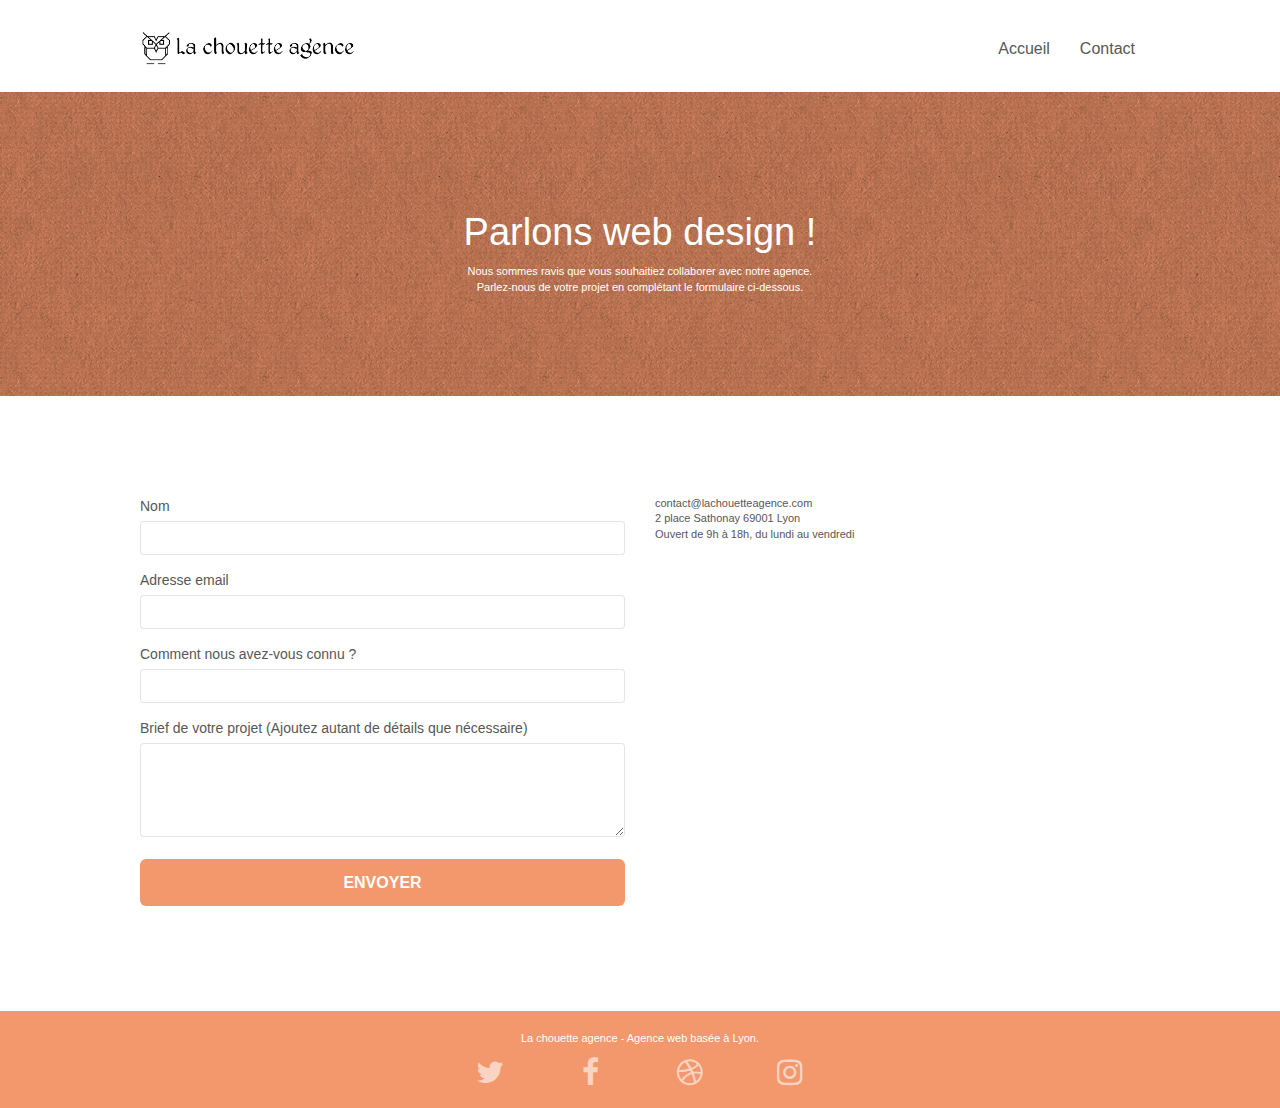
==== page2.html @ 2442f398 "modif nom de la page; meta description; couleur h1" ====
<!doctype html>
<html lang="fr">
<head>
    <meta charset="utf-8">
    <meta name="keywords" content="">
    <meta name="description" content="contactez La chouette agence Lyon celle qu'il vous faut !">
    <meta name="viewport" content="width=device-width, initial-scale=1.0, viewport-fit=cover">
    <link rel="shortcut icon" type="image/png" href="favicon.jpg">
    
	<link rel="stylesheet" type="text/css" href="./css/bootstrap.css">
	<link rel="stylesheet" type="text/css" href="style.css">
	<link rel="stylesheet" type="text/css" href="./css/font-awesome.css">
	<link rel="stylesheet" type="text/css" href="./css/et-line.css">
	
    
	<script src="./js/jquery-2.1.0.js"></script>
	<script src="./js/bootstrap.js"></script>
	<script src="./js/blocs.js"></script>
	<script src="./js/jqBootstrapValidation.js"></script>
	<script src="./js/formHandler.js"></script>
    <title>Contact</title>

    
<!-- Analytics -->
 
<!-- Analytics END -->
    
</head>
<body>
<!-- Principal conteneur -->
<div class="page-container">
    
<!-- bloc-0 -->
<div class="bloc bgc-white l-bloc " id="bloc-0">
	<div class="container bloc-sm">
		<nav class="navbar row">
			<div class="navbar-header">
				<a class="navbar-brand" href="index.html"><img src="img/la-chouette-agence.png" alt="atlanta web design logo" height="40" /></a>
				<button id="nav-toggle" type="button" class="ui-navbar-toggle navbar-toggle" data-toggle="collapse" data-target=".navbar-1">
					<span class="sr-only">Toggle navigation</span><span class="icon-bar"></span><span class="icon-bar"></span><span class="icon-bar"></span>
				</button>
			</div>
			<div class="collapse navbar-collapse navbar-1 special-dropdown-nav">
				<ul class="site-navigation nav navbar-nav">
					<li>
						<a href="index.html">Accueil</a>
					</li>
					<li>
					</li>
					<li>
						<a href="page2.html">Contact</a>
					</li>
				</ul>
			</div>
		</nav>
	</div>
</div>
<!-- bloc-0 END -->

<!-- bloc-6 -->
<div class="bloc bg-dots-bg bg-repeat bgc-atomic-tangerine d-bloc bloc-bg-texture texture-paper" id="bloc-6">
	<div class="container bloc-lg">
		<div class="row">
			<div class="col-sm-12">
				<h1 class="text-center hero-bloc-text tc-white">
					Parlons web design !
				</h1>
				<p class="text-center mg-lg tc-white tight-width-whitespace">
					Nous sommes ravis que vous souhaitiez collaborer avec notre agence.<br>
					Parlez-nous de votre projet en complétant le formulaire ci-dessous.
				</p>
			</div>
		</div>
	</div>
</div>
<!-- bloc-6 END -->

<!-- bloc-7 -->
<div class="bloc bgc-white l-bloc" id="bloc-7">
	<div class="container bloc-lg">
		<div class="row">
			<div class="col-sm-6">
				<form id="form_1" novalidate success-msg="Your message has been sent." fail-msg="Sorry it seems that our mail server is not responding, Sorry for the inconvenience!">
					<div class="form-group">
						<label>
							Nom
						</label>
						<input id="name" class="form-control" required />
					</div>
					<div class="form-group">
						<label>
							Adresse email
						</label>
						<input id="email" class="form-control" type="email" required />
					</div>
					<div class="form-group">
						<label>
							Comment nous avez-vous connu ?
						</label>
						<input class="form-control" type="email" required id="input_504" />
					</div>
					<div class="form-group">
						<label>
							Brief de votre projet (Ajoutez autant de détails que nécessaire)<br>
						</label><textarea id="message" class="form-control" rows="4" cols="50" required></textarea>
					</div> 
					<button class="bloc-button btn btn-lg btn-block cta-hero btn-atomic-tangerine" type="submit">
						Envoyer
					</button>
				</form>
			</div>
			<div class="col-sm-6">
				<p>
					contact@lachouetteagence.com<br>2 place Sathonay 69001 Lyon<br>Ouvert de 9h à 18h, du lundi au vendredi<br>
				</p>
			</div>
		</div>
	</div>
</div>
<!-- bloc-7 END -->

<!-- ScrollToTop Button -->
<a class="bloc-button btn btn-d scrollToTop" onclick="scrollToTarget('1')"><span class="fa fa-chevron-up"></span></a>
<!-- ScrollToTop Button END-->


<!-- Footer - bloc-8 -->
<div class="bloc bgc-atomic-tangerine d-bloc" id="bloc-8">
	<div class="container bloc-sm">
		<div class="row">
			<div class="col-sm-12">
				<p class="text-center white">
					La chouette agence - Agence web basée à Lyon.<br>
				</p>
				<div class="row row-no-gutters social">
					<div class="col-sm-3">
						<div class="text-center">
							<a class="social" href="index.html"><span class="fa fa-twitter icon-md"></span></a>
						</div>
					</div>
					<div class="col-sm-3">
						<div class="text-center">
							<a class="social" href="index.html"><span class="fa fa-facebook icon-md"></span></a>
						</div>
					</div>
					<div class="col-sm-3">
						<div class="text-center">
							<a class="social" href="index.html"><span class="fa fa-dribbble icon-md"></span></a>
						</div>
					</div>
					<div class="col-sm-3">
						<div class="text-center">
							<a class="social" href="index.html"><span class="fa fa-instagram icon-md"></span></a>
						</div>
					</div>
				</div>
			</div>
		</div>
	</div>
</div>
<!-- Footer - bloc-8 END -->

</div>
<!-- Principal conteneur END -->
    

</body>
</html>
---- style.css ----
body {
    margin: 0;
    padding: 0;
    background: #FFF;
    overflow-x: hidden;
    -webkit-font-smoothing: antialiased;
    -moz-osx-font-smoothing: grayscale;
}

a,
button {
    transition: all .3s ease-in-out;
    outline: none!important;
}

a:hover {
    text-decoration: none;
    cursor: pointer;
}

#page-loading-blocs-notifaction {
    position: fixed;
    top: 0;
    bottom: 0;
    width: 100%;
    z-index: 100000;
    background: #FFFFFF url("img/pageload-spinner.gif") no-repeat center center;
}

.bloc {
    width: 100%;
    clear: both;
    background: 50% 50% no-repeat;
    padding: 0 50px;
    -webkit-background-size: cover;
    -moz-background-size: cover;
    -o-background-size: cover;
    background-size: cover;
    position: relative;
}

.bloc .container {
    padding-left: 0;
    padding-right: 0;
}

.bloc-lg {
    padding: 100px 50px;
}

.bloc-md {
    padding: 50px;
}

.bloc-sm {
    padding: 20px 50px;
}

.bg-center,
.bg-l-edge,
.bg-r-edge,
.bg-t-edge,
.bg-b-edge,
.bg-tl-edge,
.bg-bl-edge,
.bg-tr-edge,
.bg-br-edge,
.bg-repeat {
    -webkit-background-size: auto!important;
    -moz-background-size: auto!important;
    -o-background-size: auto!important;
    background-size: auto!important;
}

.bg-repeat {
    background: repeat;
}

.bg-t-edge {
    background: top no-repeat;
}

.bloc-bg-texture::before {
    content: "";
    background-size: 2px 2px;
    position: absolute;
    top: 0;
    bottom: 0;
    left: 0;
    right: 0;
}

.texture-paper::before {
    background: url("img/texture-paper.png");
    background-size: 280px 280px;
}

.b-parallax {
    background-attachment: fixed;
}

.d-bloc {
    color: rgba(255, 255, 255, .7);
}

.d-bloc button:hover {
    color: rgba(255, 255, 255, .9);
}

.d-bloc .icon-round,
.d-bloc .icon-square,
.d-bloc .icon-rounded,
.d-bloc .icon-semi-rounded-a,
.d-bloc .icon-semi-rounded-b {
    border-color: rgba(255, 255, 255, .9);
}

.d-bloc .divider-h span {
    border-color: rgba(255, 255, 255, .2);
}

.d-bloc .a-btn,
.d-bloc .navbar a,
.d-bloc .navbar-brand,
.d-bloc a .icon-sm,
.d-bloc a .icon-md,
.d-bloc a .icon-lg,
.d-bloc a .icon-xl,
.d-bloc h1 a,
.d-bloc h2 a,
.d-bloc h3 a,
.d-bloc h4 a,
.d-bloc h5 a,
.d-bloc h6 a,
.d-bloc p a {
    color: rgba(255, 255, 255, .6);
}

.d-bloc .a-btn:hover,
.d-bloc .navbar a:hover,
.d-bloc .navbar-brand:hover,
.d-bloc a:hover .icon-sm,
.d-bloc a:hover .icon-md,
.d-bloc a:hover .icon-lg,
.d-bloc a:hover .icon-xl,
.d-bloc h1 a:hover,
.d-bloc h2 a:hover,
.d-bloc h3 a:hover,
.d-bloc h4 a:hover,
.d-bloc h5 a:hover,
.d-bloc h6 a:hover,
.d-bloc p a:hover {
    color: rgba(255, 255, 255, 1);
}

.d-bloc .navbar-toggle .icon-bar {
    background: rgba(255, 255, 255, 1);
}

.d-bloc .btn-wire,
.d-bloc .btn-wire:hover {
    color: rgba(255, 255, 255, 1);
    border-color: rgba(255, 255, 255, 1);
}

.d-bloc .panel {
    color: rgba(0, 0, 0, .5);
}

.d-bloc .panel button:hover {
    color: rgba(0, 0, 0, .7);
}

.d-bloc .panel icon {
    border-color: rgba(0, 0, 0, .7);
}

.d-bloc .panel .divider-h span {
    border-color: rgba(0, 0, 0, .1);
}

.d-bloc .panel .a-btn {
    color: rgba(0, 0, 0, .6);
}

.d-bloc .panel .a-btn:hover {
    color: rgba(0, 0, 0, 1);
}

.d-bloc .panel .btn-wire,
.d-bloc .panel .btn-wire:hover {
    color: rgba(0, 0, 0, .7);
    border-color: rgba(0, 0, 0, .3);
}

.d-bloc .panel,
.l-bloc {
    color: rgba(0, 0, 0, .5);
}

.d-bloc .panel button:hover,
.l-bloc button:hover {
    color: rgba(0, 0, 0, .7);
}

.l-bloc .icon-round,
.l-bloc .icon-square,
.l-bloc .icon-rounded,
.l-bloc .icon-semi-rounded-a,
.l-bloc .icon-semi-rounded-b {
    border-color: rgba(0, 0, 0, .7);
}

.d-bloc .panel .divider-h span,
.l-bloc .divider-h span {
    border-color: rgba(0, 0, 0, .1);
}

.d-bloc .panel .a-btn,
.l-bloc .a-btn,
.l-bloc .navbar a,
.l-bloc .navbar-brand,
.l-bloc a .icon-sm,
.l-bloc a .icon-md,
.l-bloc a .icon-lg,
.l-bloc a .icon-xl,
.l-bloc h1 a,
.l-bloc h2 a,
.l-bloc h3 a,
.l-bloc h4 a,
.l-bloc h5 a,
.l-bloc h6 a,
.l-bloc p a {
    color: rgba(0, 0, 0, .6);
}

.d-bloc .panel .a-btn:hover,
.l-bloc .a-btn:hover,
.l-bloc .navbar a:hover,
.l-bloc .navbar-brand:hover,
.l-bloc a:hover .icon-sm,
.l-bloc a:hover .icon-md,
.l-bloc a:hover .icon-lg,
.l-bloc a:hover .icon-xl,
.l-bloc h1 a:hover,
.l-bloc h2 a:hover,
.l-bloc h3 a:hover,
.l-bloc h4 a:hover,
.l-bloc h5 a:hover,
.l-bloc h6 a:hover,
.l-bloc p a:hover {
    color: rgba(0, 0, 0, 1);
}

.l-bloc .navbar-toggle .icon-bar {
    color: rgba(0, 0, 0, .6);
}

.d-bloc .panel .btn-wire,
.d-bloc .panel .btn-wire:hover,
.l-bloc .btn-wire,
.l-bloc .btn-wire:hover {
    color: rgba(0, 0, 0, .7);
    border-color: rgba(0, 0, 0, .3);
}

.voffset {
    margin-top: 30px;
}

.voffset-lg {
    margin-top: 80px;
}

.row-no-gutters {
    margin-right: 0;
    margin-left: 0;
}

.row.row-no-gutters > [class^="col-"],
.row.row-no-gutters > [class*=" col-"] {
    padding-right: 0;
    padding-left: 0;
}

#bloc-1-hero h1 {
    font-size: 32px;
}

.navbar {
    margin-bottom: 0;
    z-index: 1;
}

.navbar-brand {
    height: auto;
    padding: 3px 15px;
    font-size: 25px;
    font-weight: normal;
    font-weight: 600;
    line-height: 44px;
}

.navbar-brand img {
    max-height: 200px;
    margin: 0 5px 0 0;
    display: inline;
}

.navbar-brand img[src$=svg] {
    min-width: 100px;
}

.nav-center .navbar-brand img {
    margin: 0;
}

.navbar .nav {
    padding-top: 2px;
    margin-right: -16px;
    float: right;
    z-index: 1;
}

.nav > li {
    float: left;
    margin-top: 4px;
    font-size: 16px;
}

.navbar-nav .open .dropdown-menu > li > a {
    text-align: inherit;
}

.nav > li a:hover,
.nav > li a:focus {
    background: transparent;
}

.navbar-toggle {
    margin: 10px 10px 0 0;
    border: 0px;
}

.navbar-toggle:hover {
    background: transparent!important;
}

.navbar-toggle .icon-bar {
    background-color: rgba(0, 0, 0, .5);
    width: 26px;
}

.nav-invert .navbar .nav {
    float: left;
}

.nav-invert .navbar-header,
.nav-invert .navbar-brand {
    float: right;
    position: relative;
    z-index: 2;
}

@media (min-width: 768px) {
    .site-navigation {
        position: absolute;
        top: 50%;
        right: 20px;
        transform: translate(0, -50%);
        -webkit-transform: translateY(-50%);
    }
    .nav > li .dropdown-menu a,
    .nav > li .dropdown-menu a:hover {
        color: #484848;
    }
    .nav-invert .site-navigation {
        left: 0;
        right: 0;
    }
    .nav-center {
        text-align: center;
    }
    .nav-center .navbar-header {
        width: 100%;
    }
    .nav-center .navbar-header,
    .nav-center .navbar-brand,
    .nav-center .nav > li {
        float: none;
        display: inline-block;
    }
    .nav-center .site-navigation {
        position: relative;
        width: 100%;
        right: 0;
        margin-right: 0px;
        margin-top: 20px;
    }
    .nav-center.mini-nav .navbar-toggle {
        float: none;
        margin: 10px auto 0;
    }
}

.nav > li > .dropdown a {
    background: none!important;
    display: block;
    padding: 14px 15px;
}

nav .caret {
    margin: 0 5px;
}

.dropdown-menu .dropdown-menu {
    top: -8px;
    left: 100%;
}

.dropdown-menu .dropmenu-flow-right {
    top: 100%;
    left: 0;
    margin-left: -1px;
    border-top-left-radius: 0;
    border-top-right-radius: 0;
}

.dropdown-menu .dropdown span {
    border: 4px solid black;
    border-top-color: transparent;
    border-right-color: transparent;
    border-bottom-color: transparent;
    margin: 6px -5px 0 0!important;
    float: right;
}

.mg-md {
    margin-top: 10px;
    margin-bottom: 20px;
}

.mg-lg {
    margin-top: 10px;
    margin-bottom: 40px;
}

.btn {
    margin: 0 5px 5px 0;
}

.btn.pull-right {
    margin: 0 0 5px 5px;
}

.btn-d,
.btn-d:hover,
.btn-d:focus {
    color: #FFF;
    background: rgba(0, 0, 0, .3);
}

button {
    outline: none!important;
}

.btn-rd {
    border-radius: 40px;
}

.btn-clean {
    border: 1px solid rgba(0, 0, 0, .08);
    border-bottom-color: rgba(0, 0, 0, .1);
    text-shadow: 0 1px 0 rgba(0, 0, 1, .1);
    box-shadow: 0 1px 3px rgba(0, 0, 1, .25), inset 0 1px 0 0 rgba(255, 255, 255, .15);
}

.icon-md {
    font-size: 30px!important;
}

.icon-lg {
    font-size: 60px!important;
}

.sm-shadow {
    text-shadow: 0 1px 2px rgba(0, 0, 0, .3);
}

.panel-sq,
.panel-sq .panel-heading,
.panel-sq .panel-footer {
    border-radius: 0;
}

.panel-rd {
    border-radius: 30px;
}

.panel-rd .panel-heading {
    border-radius: 29px 29px 0 0;
}

.panel-rd .panel-footer {
    border-radius: 0 0 29px 29px;
}

.form-control {
    border-color: rgba(0, 0, 0, .1);
    box-shadow: none;
}

.scrollToTop {
    width: 40px;
    height: 40px;
    position: fixed;
    bottom: 20px;
    right: 20px;
    opacity: 0;
    z-index: 500;
    transition: all .3s ease-in-out;
}

.scrollToTop span {
    margin-top: 6px;
}

.showScrollTop {
    font-size: 14px;
    opacity: 1;
}

a[data-lightbox] {
    position: relative;
    display: block;
    text-align: center;
}

a[data-lightbox]:hover::before {
    content: "+";
    font-family: "HelveticaNeue-Light", "Helvetica Neue Light", "Helvetica Neue", Helvetica, Arial;
    font-size: 32px;
    width: 50px;
    height: 50px;
    margin-left: -25px;
    border-radius: 50%;
    background: rgba(0, 0, 0, .6);
    color: #FFF;
    font-weight: 100;
    z-index: 1;
    position: absolute;
    top: 50%;
    transform: translateY(-50%);
    -webkit-transform: translateY(-50%);
}

a[data-lightbox]:hover img {
    opacity: 0.6;
    -webkit-animation-fill-mode: none;
    animation-fill-mode: none;
}

#lightbox-modal {
    display: flex;
    align-items: center;
}

#lightbox-modal .modal-dialog {
    width: 90%;
    max-width: 900px;
    margin: 0 auto 0;
}

#lightbox-modal .modal-dialog img {
    max-height: 90vh;
    margin: 0 auto;
}

.lightbox-caption {
    padding: 20px;
    color: #FFF;
    background: rgba(0, 0, 0, .5);
    position: absolute;
    left: 15px;
    right: 15px;
    bottom: 5px;
}

.close-lightbox {
    color: #FFF;
    font-size: 30px;
    position: absolute;
    top: 20px;
    right: 20px;
    z-index: 20;
    background: rgba(0, 0, 0, .5);
    border: none;
    line-height: 30px;
    padding: 0 9px 5px;
    opacity: 0.3;
}

.close-lightbox:hover,
.next-lightbox:hover,
.prev-lightbox:hover {
    opacity: 1.0;
    color: #FFF;
}

.next-lightbox,
.prev-lightbox {
    font-size: 20px;
    color: rgba(255, 255, 255, .9);
    background: rgba(0, 0, 0, .5);
    transition: all .2s ease-in-out;
    position: absolute;
    top: 45%;
    z-index: 1;
    opacity: 0.4;
}

.next-lightbox {
    padding: 6px 8px 1px 13px;
    right: 25px;
}

.prev-lightbox {
    padding: 6px 13px 1px 10px;
    left: 25px;
}

.snapshot-lb .modal-body {
    padding-bottom: 45px;
}

.snapshot-lb .lightbox-caption {
    padding: 0;
    color: rgba(0, 0, 0, .5);
    background: none;
}

h1,
h2,
h3,
h4,
h5,
h6,
p,
label,
.btn,
a {
    font-family: "helvetica";
    font-weight: 400;
    color: #575757!important;
}

.container {
    max-width: 1000px;
}

.hero-bloc-text {
    font-size: 38px;
}

.hero-bloc-text-sub {
    font-size: 36px;
}

.statement-bloc-text {
    line-height: 26px;
    font-style: italic;
    font-size: 20px;
    text-align: center;
    font-weight: lighter;
    max-width: 520px;
    margin: auto auto auto auto;
}

p {
    font-size: 11px;
}

.tight-width-whitespace {
    max-width: 600px;
    margin: auto auto auto auto;
}

.h1 {
    font-size: 20px;
    font-family: "Open Sans";
}

.cta-hero {
    margin-top: 22px;
    color: #FFFFFF!important;
    text-transform: uppercase;
    padding: 12px 28px 12px 28px;
    font-size: 16px;
    font-weight: 700;
}

.social {
    max-width: 400px;
    margin: auto auto auto auto;
}

h2 {
    font-size: 22px;
    line-height: 1.4em;
}

h3 {
    font-size: 15px;
    text-transform: uppercase;
    font-weight: 700;
    color: #333333!important;
}

.med-width-whitespace {
    max-width: 800px;
    margin: auto auto auto auto;
    box-shadow: 0px 0px 0px #000000;
}

h1 {
    color: #333333!important;
}

h4 {
    color: #333333!important;
}

.icons {
    margin-bottom: 14px;
    margin-top: 24px;
}

.white {
    color: #FFFFFF!important;
}

.portfolio-thumb {
    margin-bottom: 24px;
}

.portfolio-row {
    margin-bottom: 44px;
    margin-top: 50px;
}

.avatar {
    box-shadow: 0px 4px 9px rgba(0, 0, 0, 0.3);
}

.black-background {
    background-color: rgba(165, 147, 99, 0.7);
    padding: 40px 40px 40px 40px;
}

.bold-link {
    font-weight: 900;
    text-decoration: underline!important;
}

.bgc-white {
    background-color: #FFFFFF;
}

.bgc-dark-slate-blue {
    background-color: #364577;
}

.bgc-atomic-tangerine {
    background-color: #F3976C;
}

.tc-white {
    color: white!important;
}

.btn-atomic-tangerine {
    background: #F3976C;
    color: #FFFFFF!important;
}

.btn-atomic-tangerine:hover {
    background: #c27956!important;
    color: #FFFFFF!important;
}

.ltc-white {
    color: #FFFFFF!important;
}

.ltc-white:hover {
    color: #cccccc!important;
}

.ltc-atomic-tangerine {
    color: #F3976C!important;
}

.ltc-atomic-tangerine:hover {
    color: #c27956!important;
}

.icon-dark-slate-blue {
    color: #364577!important;
    border-color: #364577!important;
}

.bg-dots-bg {
    background-image: url("img/dots-bg.png");
}

.bg-lines-h2-bg {
    background-image: url("img/lines-h2-bg.png");
}

.bg-banniere {
    background-image: url("img/la-chouette-agence-banniere.jpg");
}

.bg-presentation {
    background-image: url("img/image-de-presentation.bmp");
}

@media (max-width: 1024px) {
    .bloc {
        padding-left: 20px;
        padding-right: 20px;
    }
    .bloc.full-width-bloc,
    .bloc-tile-2.full-width-bloc .container,
    .bloc-tile-3.full-width-bloc .container,
    .bloc-tile-4.full-width-bloc .container {
        padding-left: 0;
        padding-right: 0;
    }
}

@media (max-width: 992px) and (min-width: 768px) {
    .navbar .nav {
        max-width: 80%
    }
    .nav-center.navbar .nav {
        max-width: 100%
    }
}

@media only screen and (min-device-width: 768px) and (max-device-width: 1024px) and (orientation: landscape) {
    .b-parallax {
        background-attachment: scroll;
    }
}

@media only screen and (min-device-width: 1024px) and (max-device-width: 1366px) and (-webkit-min-device-pixel-ratio: 1.5) {
    .b-parallax {
        background-attachment: scroll;
    }
}

@media (max-width: 991px) {
    .container {
        width: 100%;
    }
    .b-parallax {
        background-attachment: scroll;
    }
    .page-container,
    #hero-bloc {
        overflow-x: hidden;
        position: relative;
    }
    .bloc {
        padding-left: constant(safe-area-inset-left);
        padding-right: constant(safe-area-inset-right);
    }
    .bloc-group,
    .bloc-group .bloc {
        display: block;
        width: 100%;
    }
    .bloc-fill-screen .fill-bloc-top-edge,
    .bloc-fill-screen .fill-bloc-bottom-edge {
        padding: 0 20px;
        padding-left: constant(safe-area-inset-left);
        padding-right: constant(safe-area-inset-right);
    }
}

@media (max-width: 767px) {
    .page-container {
        overflow-x: hidden;
        position: relative;
    }
    h1,
    h2,
    h3,
    h4,
    h5,
    h6,
    p,
    #disqus_thread {
        padding-left: 10px!important;
        padding-right: 10px!important;
    }
    .b-parallax {
        background-attachment: scroll;
    }
    .navbar .nav {
        padding-top: 0;
        border-top: 1px solid rgba(0, 0, 0, .2);
        float: none!important;
    }
    .navbar.row {
        margin-left: 0;
        margin-right: 0;
    }
    .site-navigation {
        position: inherit;
        transform: none;
        -webkit-transform: none;
        -ms-transform: none;
    }
    .nav > li {
        margin-top: 0;
        border-bottom: 1px solid rgba(0, 0, 0, .1);
        background: rgba(0, 0, 0, .05);
        text-align: left;
        padding-left: 15px;
        width: 100%;
    }
    .nav > li:hover {
        background: rgba(0, 0, 0, .08);
    }
    .dropdown .dropdown a .caret {
        float: none;
        margin: 5px 0 0 10px!important;
        border: 4px solid black;
        border-bottom-color: transparent;
        border-right-color: transparent;
        border-left-color: transparent;
    }
    #hero-bloc .navbar .nav {
        background: rgba(0, 0, 0, .8);
    }
    #hero-bloc .navbar .nav a {
        color: rgba(255, 255, 255, .6);
    }
    .hero {
        padding: 50px 0;
    }
    .hero-nav {
        left: -1px;
        right: -1px;
    }
    .navbar-collapse {
        padding: 0;
        overflow-x: hidden;
        -webkit-box-shadow: none;
        box-shadow: none;
    }
    .navbar-brand img {
        max-height: 40px;
        width: auto;
    }
    .nav-invert .navbar-header {
        float: none;
        width: 100%;
    }
    .nav-invert .navbar-toggle {
        float: left;
        margin-left: 10px;
    }
    .bloc {
        padding-left: 0;
        padding-right: 0;
    }
    .bloc-xxl,
    .bloc-xl,
    .bloc-lg {
        padding: 40px 0;
    }
    .bloc-sm,
    .bloc-md {
        padding-left: 0;
        padding-right: 0;
    }
    .bloc-tile-2 .container,
    .bloc-tile-3 .container,
    .bloc-tile-4 .container,
    .bloc-fill-screen .fill-bloc-top-edge,
    .bloc-fill-screen .fill-bloc-bottom-edge {
        padding-left: 0;
        padding-right: 0;
    }
    .a-block {
        padding: 0 10px;
    }
    .btn-dwn {
        display: none;
    }
    .voffset {
        margin-top: 5px;
    }
    .voffset-md {
        margin-top: 20px;
    }
    .voffset-lg {
        margin-top: 30px;
    }
    form {
        padding: 5px;
    }
    .close-lightbox {
        display: inline-block;
    }
    .blocsapp-device-iphone5 {
        background-size: 216px 425px;
        padding-top: 60px;
        width: 216px;
        height: 425px;
    }
    .blocsapp-device-iphone5 img {
        width: 180px;
        height: 320px;
    }
}

@media (max-width: 400px) {
    .bloc {
        padding-left: 0;
        padding-right: 0;
    }
}

@media (max-width: 767px) {
    .bloc-mob-center-text {
        text-align: center;
    }
}
---- css/et-line.css ----
@font-face {
    font-family: et-line;
    src: url(../fonts/et-line.eot);
    src: url(../fonts/et-line.eot?#iefix) format('embedded-opentype'), url(../fonts/et-line.woff) format('woff'), url(../fonts/et-line.ttf) format('truetype'), url(../fonts/et-line.svg#et-line) format('svg');
    font-weight: 400;
    font-style: normal
}

.et-icon-adjustments,
.et-icon-alarmclock,
.et-icon-anchor,
.et-icon-aperture,
.et-icon-attachment,
.et-icon-bargraph,
.et-icon-basket,
.et-icon-beaker,
.et-icon-bike,
.et-icon-book-open,
.et-icon-briefcase,
.et-icon-browser,
.et-icon-calendar,
.et-icon-camera,
.et-icon-caution,
.et-icon-chat,
.et-icon-circle-compass,
.et-icon-clipboard,
.et-icon-clock,
.et-icon-cloud,
.et-icon-compass,
.et-icon-desktop,
.et-icon-dial,
.et-icon-document,
.et-icon-documents,
.et-icon-download,
.et-icon-dribbble,
.et-icon-edit,
.et-icon-envelope,
.et-icon-expand,
.et-icon-facebook,
.et-icon-flag,
.et-icon-focus,
.et-icon-gears,
.et-icon-genius,
.et-icon-gift,
.et-icon-global,
.et-icon-globe,
.et-icon-googleplus,
.et-icon-grid,
.et-icon-happy,
.et-icon-hazardous,
.et-icon-heart,
.et-icon-hotairballoon,
.et-icon-hourglass,
.et-icon-key,
.et-icon-laptop,
.et-icon-layers,
.et-icon-lifesaver,
.et-icon-lightbulb,
.et-icon-linegraph,
.et-icon-linkedin,
.et-icon-lock,
.et-icon-magnifying-glass,
.et-icon-map,
.et-icon-map-pin,
.et-icon-megaphone,
.et-icon-mic,
.et-icon-mobile,
.et-icon-newspaper,
.et-icon-notebook,
.et-icon-paintbrush,
.et-icon-paperclip,
.et-icon-pencil,
.et-icon-phone,
.et-icon-picture,
.et-icon-pictures,
.et-icon-piechart,
.et-icon-presentation,
.et-icon-pricetags,
.et-icon-printer,
.et-icon-profile-female,
.et-icon-profile-male,
.et-icon-puzzle,
.et-icon-quote,
.et-icon-recycle,
.et-icon-refresh,
.et-icon-ribbon,
.et-icon-rss,
.et-icon-sad,
.et-icon-scissors,
.et-icon-scope,
.et-icon-search,
.et-icon-shield,
.et-icon-speedometer,
.et-icon-strategy,
.et-icon-streetsign,
.et-icon-tablet,
.et-icon-target,
.et-icon-telescope,
.et-icon-toolbox,
.et-icon-tools,
.et-icon-tools-2,
.et-icon-trophy,
.et-icon-tumblr,
.et-icon-twitter,
.et-icon-upload,
.et-icon-video,
.et-icon-wallet,
.et-icon-wine {
    font-family: et-line;
    speak: none;
    font-style: normal;
    font-weight: 400;
    font-variant: normal;
    text-transform: none;
    line-height: 1;
    -webkit-font-smoothing: antialiased;
    -moz-osx-font-smoothing: grayscale;
    display: inline-block
}

.et-icon-mobile:before {
    content: "\e000"
}

.et-icon-laptop:before {
    content: "\e001"
}

.et-icon-desktop:before {
    content: "\e002"
}

.et-icon-tablet:before {
    content: "\e003"
}

.et-icon-phone:before {
    content: "\e004"
}

.et-icon-document:before {
    content: "\e005"
}

.et-icon-documents:before {
    content: "\e006"
}

.et-icon-search:before {
    content: "\e007"
}

.et-icon-clipboard:before {
    content: "\e008"
}

.et-icon-newspaper:before {
    content: "\e009"
}

.et-icon-notebook:before {
    content: "\e00a"
}

.et-icon-book-open:before {
    content: "\e00b"
}

.et-icon-browser:before {
    content: "\e00c"
}

.et-icon-calendar:before {
    content: "\e00d"
}

.et-icon-presentation:before {
    content: "\e00e"
}

.et-icon-picture:before {
    content: "\e00f"
}

.et-icon-pictures:before {
    content: "\e010"
}

.et-icon-video:before {
    content: "\e011"
}

.et-icon-camera:before {
    content: "\e012"
}

.et-icon-printer:before {
    content: "\e013"
}

.et-icon-toolbox:before {
    content: "\e014"
}

.et-icon-briefcase:before {
    content: "\e015"
}

.et-icon-wallet:before {
    content: "\e016"
}

.et-icon-gift:before {
    content: "\e017"
}

.et-icon-bargraph:before {
    content: "\e018"
}

.et-icon-grid:before {
    content: "\e019"
}

.et-icon-expand:before {
    content: "\e01a"
}

.et-icon-focus:before {
    content: "\e01b"
}

.et-icon-edit:before {
    content: "\e01c"
}

.et-icon-adjustments:before {
    content: "\e01d"
}

.et-icon-ribbon:before {
    content: "\e01e"
}

.et-icon-hourglass:before {
    content: "\e01f"
}

.et-icon-lock:before {
    content: "\e020"
}

.et-icon-megaphone:before {
    content: "\e021"
}

.et-icon-shield:before {
    content: "\e022"
}

.et-icon-trophy:before {
    content: "\e023"
}

.et-icon-flag:before {
    content: "\e024"
}

.et-icon-map:before {
    content: "\e025"
}

.et-icon-puzzle:before {
    content: "\e026"
}

.et-icon-basket:before {
    content: "\e027"
}

.et-icon-envelope:before {
    content: "\e028"
}

.et-icon-streetsign:before {
    content: "\e029"
}

.et-icon-telescope:before {
    content: "\e02a"
}

.et-icon-gears:before {
    content: "\e02b"
}

.et-icon-key:before {
    content: "\e02c"
}

.et-icon-paperclip:before {
    content: "\e02d"
}

.et-icon-attachment:before {
    content: "\e02e"
}

.et-icon-pricetags:before {
    content: "\e02f"
}

.et-icon-lightbulb:before {
    content: "\e030"
}

.et-icon-layers:before {
    content: "\e031"
}

.et-icon-pencil:before {
    content: "\e032"
}

.et-icon-tools:before {
    content: "\e033"
}

.et-icon-tools-2:before {
    content: "\e034"
}

.et-icon-scissors:before {
    content: "\e035"
}

.et-icon-paintbrush:before {
    content: "\e036"
}

.et-icon-magnifying-glass:before {
    content: "\e037"
}

.et-icon-circle-compass:before {
    content: "\e038"
}

.et-icon-linegraph:before {
    content: "\e039"
}

.et-icon-mic:before {
    content: "\e03a"
}

.et-icon-strategy:before {
    content: "\e03b"
}

.et-icon-beaker:before {
    content: "\e03c"
}

.et-icon-caution:before {
    content: "\e03d"
}

.et-icon-recycle:before {
    content: "\e03e"
}

.et-icon-anchor:before {
    content: "\e03f"
}

.et-icon-profile-male:before {
    content: "\e040"
}

.et-icon-profile-female:before {
    content: "\e041"
}

.et-icon-bike:before {
    content: "\e042"
}

.et-icon-wine:before {
    content: "\e043"
}

.et-icon-hotairballoon:before {
    content: "\e044"
}

.et-icon-globe:before {
    content: "\e045"
}

.et-icon-genius:before {
    content: "\e046"
}

.et-icon-map-pin:before {
    content: "\e047"
}

.et-icon-dial:before {
    content: "\e048"
}

.et-icon-chat:before {
    content: "\e049"
}

.et-icon-heart:before {
    content: "\e04a"
}

.et-icon-cloud:before {
    content: "\e04b"
}

.et-icon-upload:before {
    content: "\e04c"
}

.et-icon-download:before {
    content: "\e04d"
}

.et-icon-target:before {
    content: "\e04e"
}

.et-icon-hazardous:before {
    content: "\e04f"
}

.et-icon-piechart:before {
    content: "\e050"
}

.et-icon-speedometer:before {
    content: "\e051"
}

.et-icon-global:before {
    content: "\e052"
}

.et-icon-compass:before {
    content: "\e053"
}

.et-icon-lifesaver:before {
    content: "\e054"
}

.et-icon-clock:before {
    content: "\e055"
}

.et-icon-aperture:before {
    content: "\e056"
}

.et-icon-quote:before {
    content: "\e057"
}

.et-icon-scope:before {
    content: "\e058"
}

.et-icon-alarmclock:before {
    content: "\e059"
}

.et-icon-refresh:before {
    content: "\e05a"
}

.et-icon-happy:before {
    content: "\e05b"
}

.et-icon-sad:before {
    content: "\e05c"
}

.et-icon-facebook:before {
    content: "\e05d"
}

.et-icon-twitter:before {
    content: "\e05e"
}

.et-icon-googleplus:before {
    content: "\e05f"
}

.et-icon-rss:before {
    content: "\e060"
}

.et-icon-tumblr:before {
    content: "\e061"
}

.et-icon-linkedin:before {
    content: "\e062"
}

.et-icon-dribbble:before {
    content: "\e063"
}
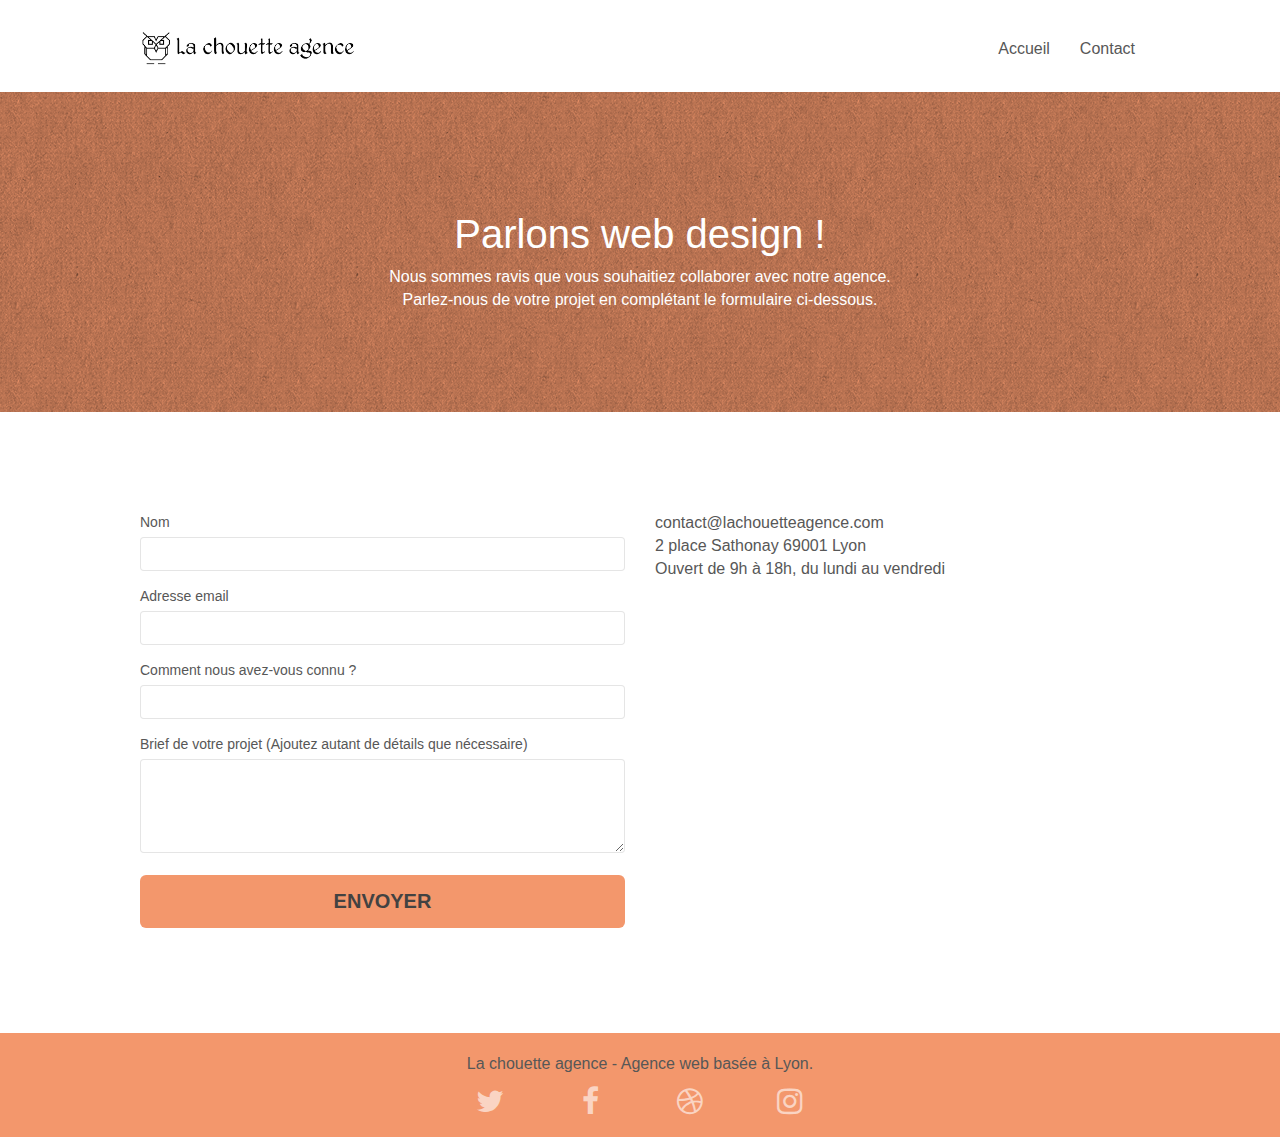
==== commit 632f3b91: "modif couleur bouton envoyer, text footer" ====
--- a/page2.html
+++ b/page2.html
@@ -129,7 +129,7 @@
 	<div class="container bloc-sm">
 		<div class="row">
 			<div class="col-sm-12">
-				<p class="text-center white">
+				<p class="text-center">
 					La chouette agence - Agence web basée à Lyon.<br>
 				</p>
 				<div class="row row-no-gutters social">
--- a/style.css
+++ b/style.css
@@ -659,7 +659,7 @@
 }
 
 .hero-bloc-text {
-    font-size: 38px;
+    font-size: 40px;
 }
 
 .hero-bloc-text-sub {
@@ -677,7 +677,7 @@
 }
 
 p {
-    font-size: 11px;
+    font-size: 16px;
 }
 
 .tight-width-whitespace {
@@ -695,7 +695,7 @@
     color: #FFFFFF!important;
     text-transform: uppercase;
     padding: 12px 28px 12px 28px;
-    font-size: 16px;
+    font-size: 20px;
     font-weight: 700;
 }
 
@@ -780,12 +780,12 @@
 
 .btn-atomic-tangerine {
     background: #F3976C;
-    color: #FFFFFF!important;
+    color: #424242!important;
 }
 
 .btn-atomic-tangerine:hover {
     background: #c27956!important;
-    color: #FFFFFF!important;
+    color: #424242!important;
 }
 
 .ltc-white {
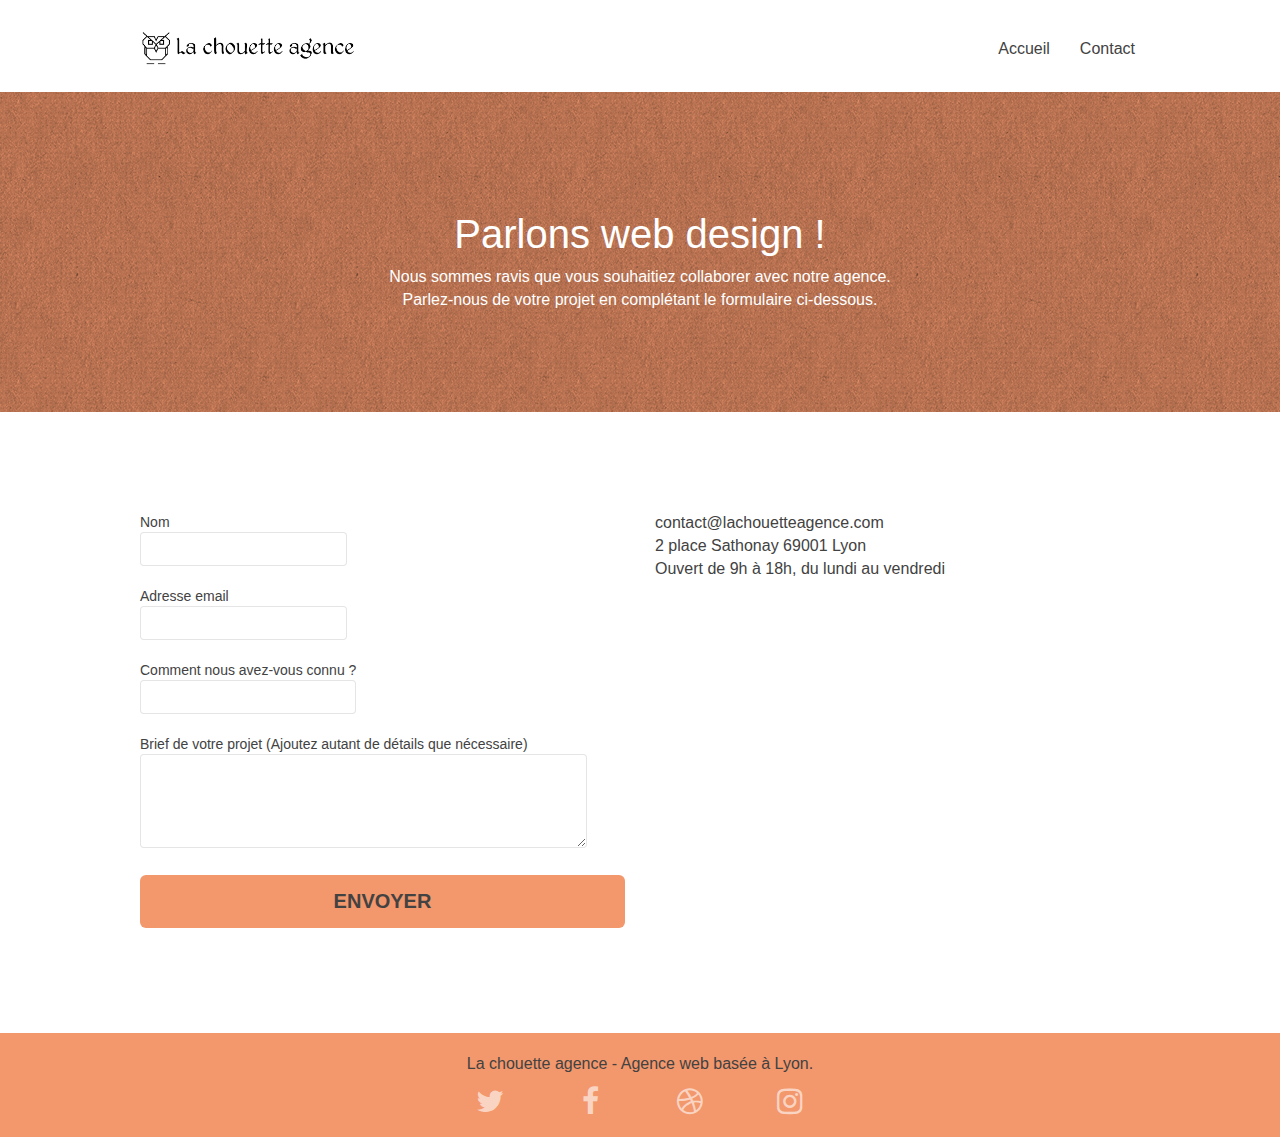
==== commit 0d1c67b1: "modif accessibilité fomulaire, ajout titre aux liens du footer" ====
--- a/page2.html
+++ b/page2.html
@@ -84,25 +84,26 @@
 					<div class="form-group">
 						<label>
 							Nom
+							<input id="name" for="nom" class="form-control" required />
 						</label>
-						<input id="name" class="form-control" required />
 					</div>
 					<div class="form-group">
 						<label>
 							Adresse email
+							<input id="email" for="email" class="form-control" type="email" required />
 						</label>
-						<input id="email" class="form-control" type="email" required />
 					</div>
 					<div class="form-group">
 						<label>
 							Comment nous avez-vous connu ?
+							<input class="form-control" type="email" required id="input_504" />
 						</label>
-						<input class="form-control" type="email" required id="input_504" />
 					</div>
 					<div class="form-group">
 						<label>
 							Brief de votre projet (Ajoutez autant de détails que nécessaire)<br>
-						</label><textarea id="message" class="form-control" rows="4" cols="50" required></textarea>
+							<textarea id="message" for="message" class="form-control" rows="4" cols="50" required></textarea>
+						</label>
 					</div> 
 					<button class="bloc-button btn btn-lg btn-block cta-hero btn-atomic-tangerine" type="submit">
 						Envoyer
@@ -135,22 +136,22 @@
 				<div class="row row-no-gutters social">
 					<div class="col-sm-3">
 						<div class="text-center">
-							<a class="social" href="index.html"><span class="fa fa-twitter icon-md"></span></a>
+							<a class="social" href="index.html"><span class="fa fa-twitter icon-md"></span><title>twitter</title></a>
 						</div>
 					</div>
 					<div class="col-sm-3">
 						<div class="text-center">
-							<a class="social" href="index.html"><span class="fa fa-facebook icon-md"></span></a>
+							<a class="social" href="index.html"><span class="fa fa-facebook icon-md"></span><title>facebook</title></a>
 						</div>
 					</div>
 					<div class="col-sm-3">
 						<div class="text-center">
-							<a class="social" href="index.html"><span class="fa fa-dribbble icon-md"></span></a>
+							<a class="social" href="index.html"><span class="fa fa-dribbble icon-md"></span><title>dribble</title></a>
 						</div>
 					</div>
 					<div class="col-sm-3">
 						<div class="text-center">
-							<a class="social" href="index.html"><span class="fa fa-instagram icon-md"></span></a>
+							<a class="social" href="index.html"><span class="fa fa-instagram icon-md"></span><title>instagram</title></a>
 						</div>
 					</div>
 				</div>
--- a/style.css
+++ b/style.css
@@ -651,7 +651,7 @@
 a {
     font-family: "helvetica";
     font-weight: 400;
-    color: #575757!important;
+    color: #424242!important;
 }
 
 .container {
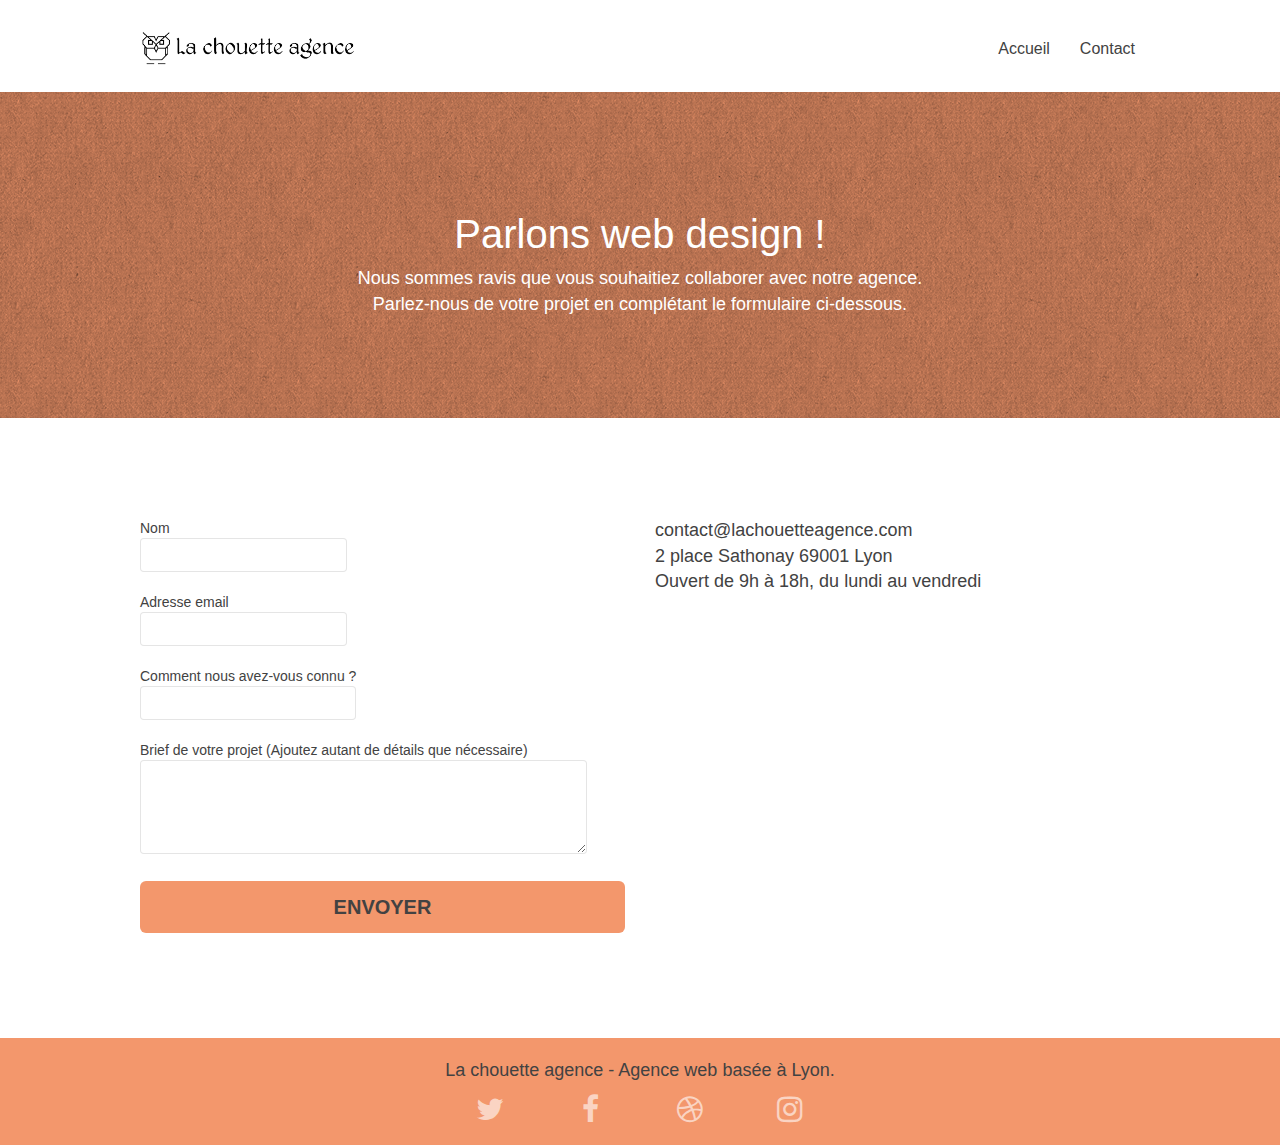
==== commit e9dca47d: "ajout balise sémantique main" ====
--- a/page2.html
+++ b/page2.html
@@ -28,14 +28,14 @@
 </head>
 <body>
 <!-- Principal conteneur -->
-<div class="page-container">
+<main class="page-container">
     
 <!-- bloc-0 -->
 <div class="bloc bgc-white l-bloc " id="bloc-0">
 	<div class="container bloc-sm">
 		<nav class="navbar row">
 			<div class="navbar-header">
-				<a class="navbar-brand" href="index.html"><img src="img/la-chouette-agence.png" alt="atlanta web design logo" height="40" /></a>
+				<a class="navbar-brand" href="index.html"><img src="img/la-chouette-agence.png" alt="logo la chouette agence basée à Lyon" height="40" /></a>
 				<button id="nav-toggle" type="button" class="ui-navbar-toggle navbar-toggle" data-toggle="collapse" data-target=".navbar-1">
 					<span class="sr-only">Toggle navigation</span><span class="icon-bar"></span><span class="icon-bar"></span><span class="icon-bar"></span>
 				</button>
@@ -61,7 +61,7 @@
 <div class="bloc bg-dots-bg bg-repeat bgc-atomic-tangerine d-bloc bloc-bg-texture texture-paper" id="bloc-6">
 	<div class="container bloc-lg">
 		<div class="row">
-			<div class="col-sm-12">
+			<div class="col-sm-12"  tabindex="0">
 				<h1 class="text-center hero-bloc-text tc-white">
 					Parlons web design !
 				</h1>
@@ -110,7 +110,7 @@
 					</button>
 				</form>
 			</div>
-			<div class="col-sm-6">
+			<div class="col-sm-6"  tabindex="0">
 				<p>
 					contact@lachouetteagence.com<br>2 place Sathonay 69001 Lyon<br>Ouvert de 9h à 18h, du lundi au vendredi<br>
 				</p>
@@ -136,22 +136,22 @@
 				<div class="row row-no-gutters social">
 					<div class="col-sm-3">
 						<div class="text-center">
-							<a class="social" href="index.html"><span class="fa fa-twitter icon-md"></span><title>twitter</title></a>
+							<a class="social" title="twitter" href="page "><span class="fa fa-twitter icon-md"></span></a>
 						</div>
 					</div>
 					<div class="col-sm-3">
 						<div class="text-center">
-							<a class="social" href="index.html"><span class="fa fa-facebook icon-md"></span><title>facebook</title></a>
+							<a class="social" title="facebook" href="index.html"><span class="fa fa-facebook icon-md"></span></a>
 						</div>
 					</div>
 					<div class="col-sm-3">
 						<div class="text-center">
-							<a class="social" href="index.html"><span class="fa fa-dribbble icon-md"></span><title>dribble</title></a>
+							<a class="social" title="dribble" href="index.html"><span class="fa fa-dribbble icon-md"></span></a>
 						</div>
 					</div>
 					<div class="col-sm-3">
 						<div class="text-center">
-							<a class="social" href="index.html"><span class="fa fa-instagram icon-md"></span><title>instagram</title></a>
+							<a class="social" title="instagram" href="index.html"><span class="fa fa-instagram icon-md"></span></a>
 						</div>
 					</div>
 				</div>
@@ -161,7 +161,7 @@
 </div>
 <!-- Footer - bloc-8 END -->
 
-</div>
+</main>
 <!-- Principal conteneur END -->
     
 
--- a/style.css
+++ b/style.css
@@ -10,7 +10,6 @@
 a,
 button {
     transition: all .3s ease-in-out;
-    outline: none!important;
 }
 
 a:hover {
@@ -460,10 +459,6 @@
     background: rgba(0, 0, 0, .3);
 }
 
-button {
-    outline: none!important;
-}
-
 .btn-rd {
     border-radius: 40px;
 }
@@ -677,7 +672,7 @@
 }
 
 p {
-    font-size: 16px;
+    font-size: 18px;
 }
 
 .tight-width-whitespace {
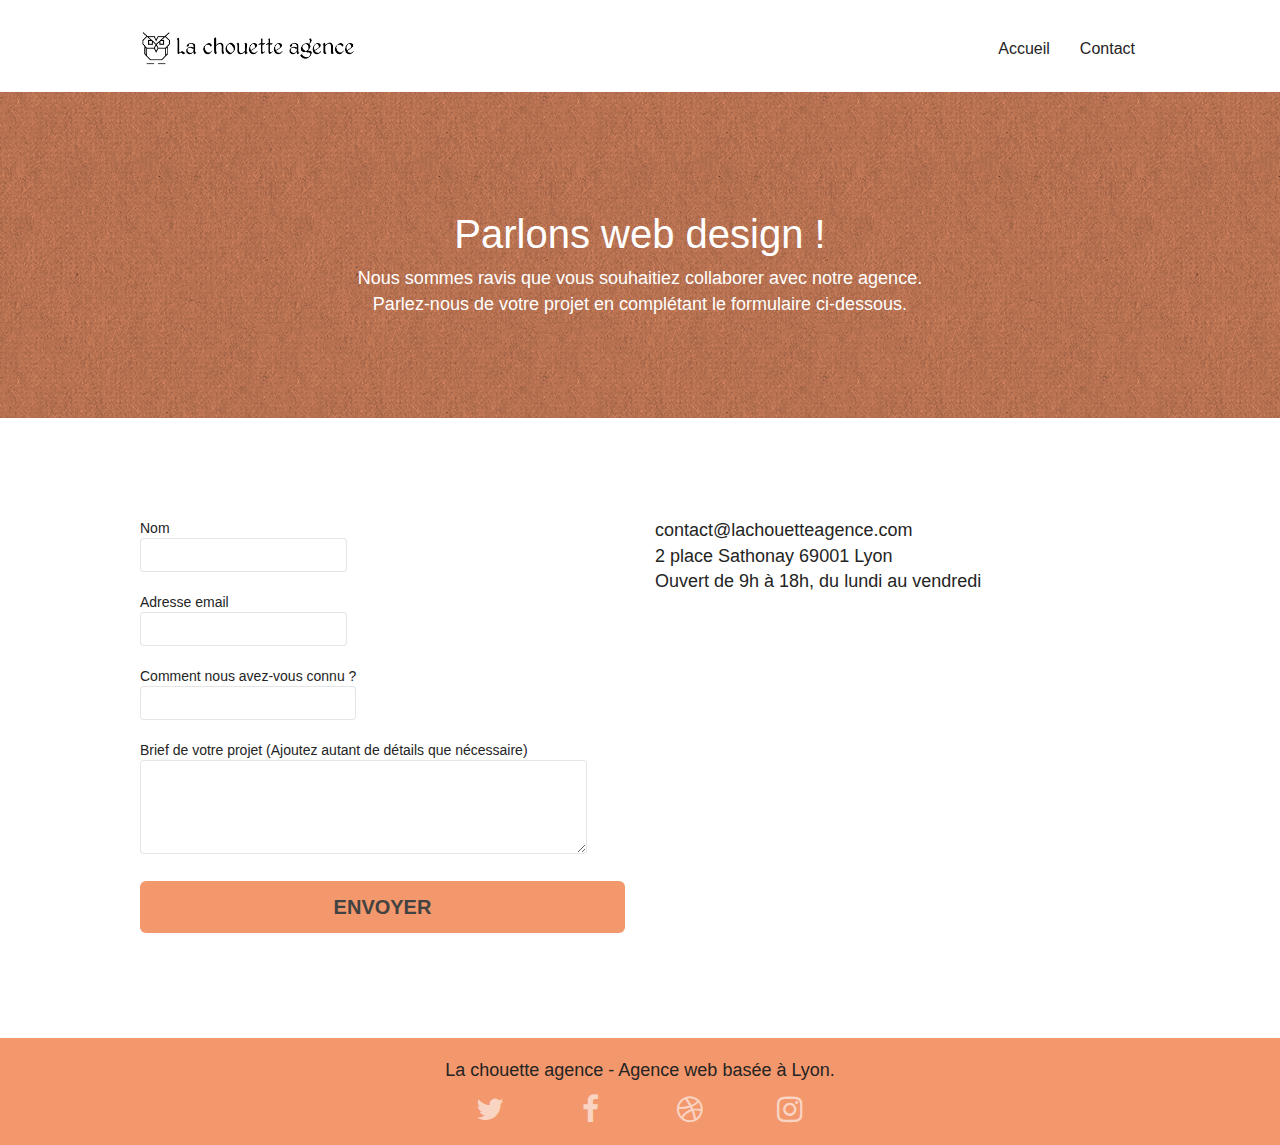
==== commit 583b0603: "modif taille des alt" ====
--- a/page2.html
+++ b/page2.html
@@ -3,7 +3,7 @@
 <head>
     <meta charset="utf-8">
     <meta name="keywords" content="">
-    <meta name="description" content="contactez La chouette agence Lyon celle qu'il vous faut !">
+    <meta name="description" content="Contactez La chouette agence Lyon celle qu'il vous faut !">
     <meta name="viewport" content="width=device-width, initial-scale=1.0, viewport-fit=cover">
     <link rel="shortcut icon" type="image/png" href="favicon.jpg">
     
@@ -110,7 +110,7 @@
 					</button>
 				</form>
 			</div>
-			<div class="col-sm-6"  tabindex="0">
+			<div class="col-sm-6" tabindex="0">
 				<p>
 					contact@lachouetteagence.com<br>2 place Sathonay 69001 Lyon<br>Ouvert de 9h à 18h, du lundi au vendredi<br>
 				</p>
@@ -136,22 +136,22 @@
 				<div class="row row-no-gutters social">
 					<div class="col-sm-3">
 						<div class="text-center">
-							<a class="social" title="twitter" href="page "><span class="fa fa-twitter icon-md"></span></a>
+							<a class="social" title="twitter" href="mapagetwiter.com"><span class="fa fa-twitter icon-md"></span></a>
 						</div>
 					</div>
 					<div class="col-sm-3">
 						<div class="text-center">
-							<a class="social" title="facebook" href="index.html"><span class="fa fa-facebook icon-md"></span></a>
+							<a class="social" title="facebook" href="mapagefacebook.com"><span class="fa fa-facebook icon-md"></span></a>
 						</div>
 					</div>
 					<div class="col-sm-3">
 						<div class="text-center">
-							<a class="social" title="dribble" href="index.html"><span class="fa fa-dribbble icon-md"></span></a>
+							<a class="social" title="dribble" href="mapagedribble.com"><span class="fa fa-dribbble icon-md"></span></a>
 						</div>
 					</div>
 					<div class="col-sm-3">
 						<div class="text-center">
-							<a class="social" title="instagram" href="index.html"><span class="fa fa-instagram icon-md"></span></a>
+							<a class="social" title="instagram" href="moninstagram.com"><span class="fa fa-instagram icon-md"></span></a>
 						</div>
 					</div>
 				</div>
--- a/style.css
+++ b/style.css
@@ -646,7 +646,7 @@
 a {
     font-family: "helvetica";
     font-weight: 400;
-    color: #424242!important;
+    color: #242424!important;
 }
 
 .container {
@@ -745,6 +745,10 @@
 
 .avatar {
     box-shadow: 0px 4px 9px rgba(0, 0, 0, 0.3);
+}
+
+.sized{
+    font-size: 18px;
 }
 
 .black-background {
